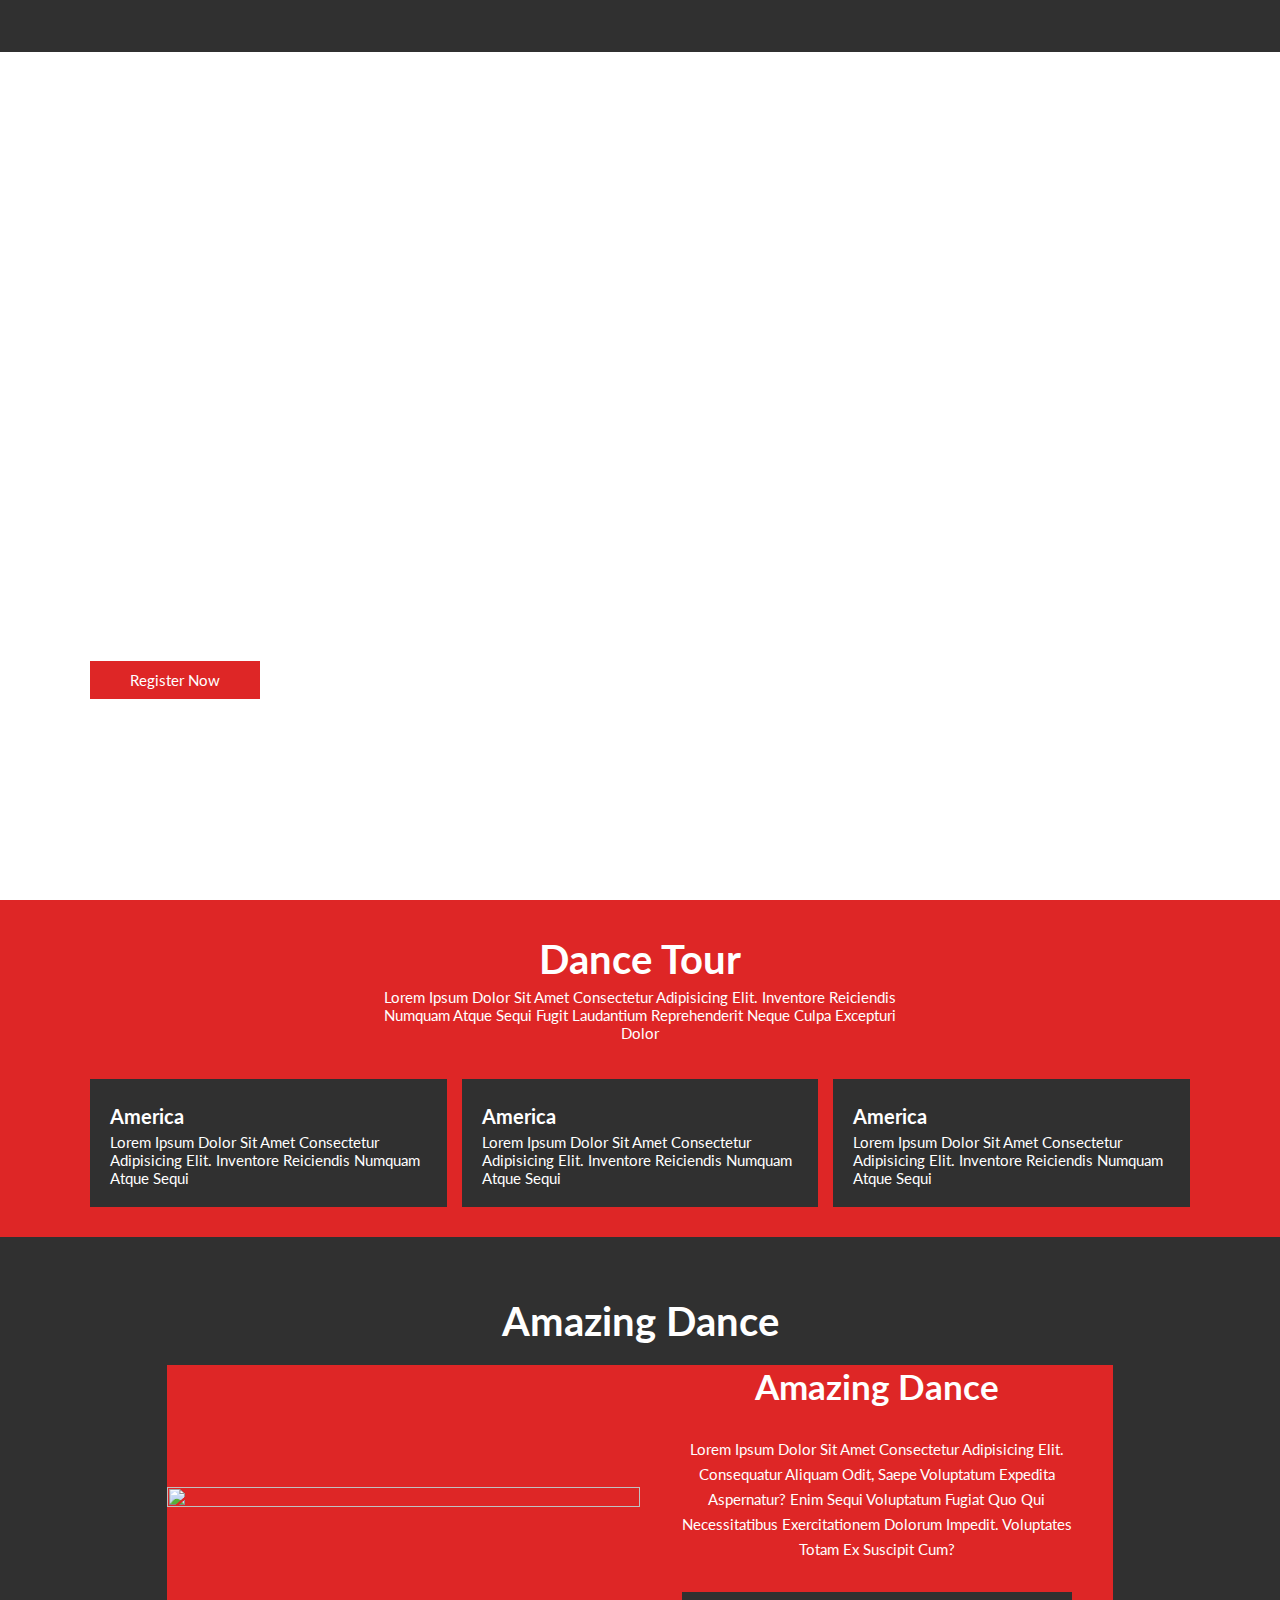
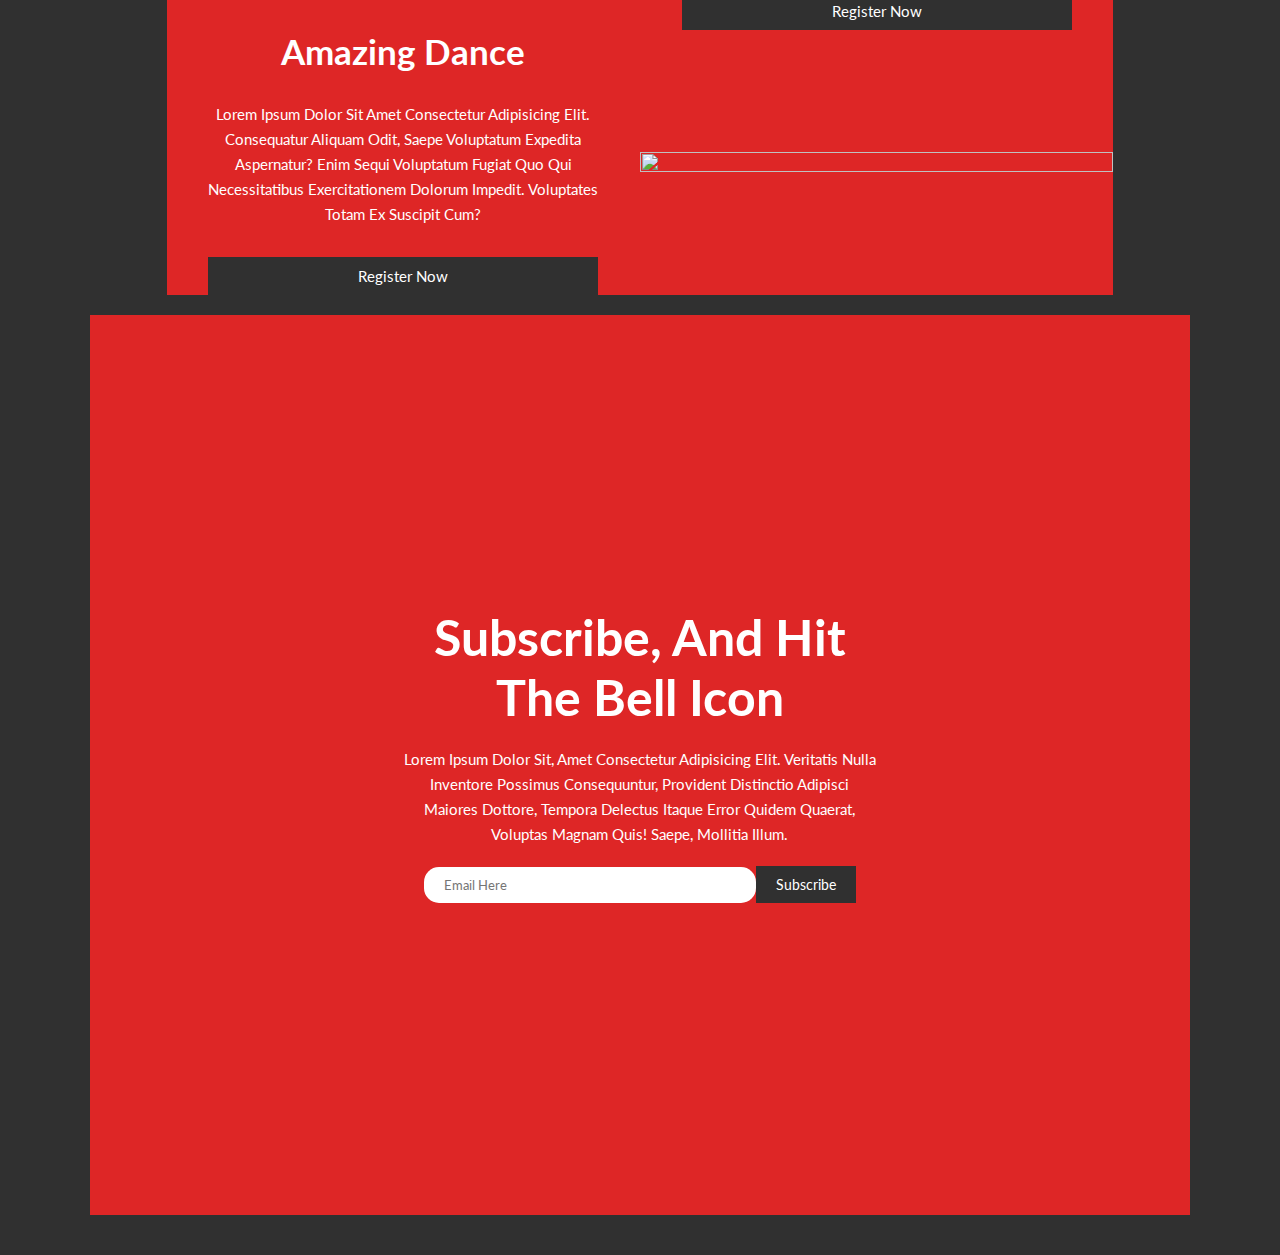
==== index.html @ e9ae22ab "Add files via upload" ====
<!DOCTYPE html>
<html lang="en">
<head>
    <meta charset="UTF-8">
    <meta http-equiv="X-UA-Compatible" content="IE=edge">
    <meta name="viewport" content="width=device-width, initial-scale=1.0">
    <link rel="stylesheet" href="style.css">
    <link rel="stylesheet" href="fontawesome-free-5.15.3-web/css/all.min.css">
</head>
<body>
   <header class="header">
       <a href="#"><img src="images/RedMapleLogo_Long.png" alt=""></a width="50" height="25">
       <nav class="navbar">
           <a href="#">home</a>
           <a href="#">dance</a>
           <a href="#">people</a>
           <a href="#">about</a>
           <a href="#">upcoming events</a>
           <a href="#">contact</a>
       </nav>
       <div class="icons">
           <div id="search-bar" class="fas fa-search"></div>
           <div id="menu-bar" class="fas fa-bars"></div>
       </div>

      <form action="" id="search-form">
          <input type="search" placeholder="search here">
      </form>
   </header>
   
<!-- main background -->

<div class="background-main">

    <div class="main-background-content">
        <h1>Welcome to Davis Red Maple Cultural Connection!</h1>
    <p>Lorem ipsum dolor sit amet consectetur adipisicing elit. Blanditiis accusantium modi magni quo optio ipsam at id maiores? Aliquam debitis deserunt fugit delectus maiores, neque cupiditate consequuntur error quibusdam nihil.</p>
    <a href="#">Register now</a>
    </div>
    
</div>


<!-- dance tour  -->


<div class="main-dance">

    <div class="dance-headings">
        <h1>Dance tour</h1>
    <p>Lorem ipsum dolor sit amet consectetur adipisicing elit. Inventore reiciendis numquam atque sequi fugit laudantium reprehenderit neque culpa excepturi dolor</p>
    </div>

<div class="mian-dance-inner">
    <div class="inner-dance">
        <img src="images/dance1.png" alt="">
        <div class="dance-content">
            <h2>America</h2>
            <p>Lorem ipsum dolor sit amet consectetur adipisicing elit. Inventore reiciendis numquam atque sequi</p>
        </div>
    </div>

    <div class="inner-dance">
        <img src="images/dance2.png" alt="">
        <div class="dance-content">
            <h2>America</h2>
            <p>Lorem ipsum dolor sit amet consectetur adipisicing elit. Inventore reiciendis numquam atque sequi</p>
        </div>
    </div>

    <div class="inner-dance">
        <img src="images/dance3.png" alt="">
        <div class="dance-content">
            <h2>America</h2>
            <p>Lorem ipsum dolor sit amet consectetur adipisicing elit. Inventore reiciendis numquam atque sequi</p>
        </div>
    </div>
</div>
</div>


<!-- pricing -->
<div id="price" class="main-pricing-container">


<!-- Amazing dance -->
<div class="amazing-dance">
    <h1>Amazing dance</h1>
    <div class="main-amazing">
        <div class="inner-amazing">
            <img src="images/amazing dance.png" alt="">
        </div>

        <div class="inner-amazing">
            <div class="amazing-content">
                <h1>Amazing dance</h1>
            <p>Lorem ipsum dolor sit amet consectetur adipisicing elit. Consequatur aliquam odit, saepe voluptatum expedita aspernatur? Enim sequi voluptatum fugiat quo qui necessitatibus exercitationem dolorum impedit. Voluptates totam ex suscipit cum?</p>
            <a href="#">Register now</a>
            </div>
            
        </div>
    </div>

    <div class="main-amazing">
    
        <div class="inner-amazing">
            <div class="amazing-content">
                <h1>Amazing dance</h1>
            <p>Lorem ipsum dolor sit amet consectetur adipisicing elit. Consequatur aliquam odit, saepe voluptatum expedita aspernatur? Enim sequi voluptatum fugiat quo qui necessitatibus exercitationem dolorum impedit. Voluptates totam ex suscipit cum?</p>
            <a href="#">Register now</a>
            </div>
            
        </div>
        <div class="inner-amazing">
            <img src="images/best dance.png" alt="">
        </div>
    </div>
</div>


<!-- subscribe us -->

<div class="subscribe">
    <div class="subscribe-content">
        <h1>Subscribe, and Hit the Bell Icon</h1>
        <p>Lorem ipsum dolor sit, amet consectetur adipisicing elit. Veritatis nulla inventore possimus consequuntur, provident distinctio adipisci maiores dottore, tempora delectus itaque error quidem quaerat, voluptas magnam quis! Saepe, mollitia illum.</p>
        <div class="myform">
            <input type="email" placeholder="email here"><span>Subscribe</span>
        </div>
    </div>
    
</div>


















    <script src="script.js"></script>
</body>
</html>
---- style.css ----
@import url('https://fonts.googleapis.com/css2?family=Lato:ital,wght@0,100;0,400;0,700;0,900;1,300;1,400&family=Montserrat:ital,wght@0,100;0,400;0,600;0,700;1,100&family=Roboto:wght@100;300;400;500;700&display=swap');
:root{
    --maincolor:#de2626;
    --seondcolor:#303030;
}
*{
    font-family: 'Lato', sans-serif;
    box-sizing: border-box;
    transition: all .2s linear;
    text-decoration: none;
    text-transform: capitalize;
    outline: none;
    margin: 0;
    padding: 0;
}
html{
    font-size: 62.5%;
    scroll-behavior: smooth;
    overflow-x: hidden;
}
::-webkit-scrollbar{
width: 10px;
}
::-webkit-scrollbar-track{
    background-color: var(--seondcolor);
}
::-webkit-scrollbar-thumb{
    
    background: var(--maincolor);
}
.header{
    position: fixed;
    top: 0;
    left: 0;
    right: 0;
    display: flex;
    justify-content: space-between;
    align-items: center;
    background: var(--seondcolor);
    padding: 2rem 7%;
    z-index: 100000;
    
}
.header img{
    width: 90px;
}
.icons div{
    margin-left: 1rem;
    font-size: 2rem;
    color: white;
    cursor: pointer;
}
.icons div:hover{
    color: var(--maincolor);
}
.navbar.active{
left: 0;
}
.navbar{
    position: absolute;
    top: 100%;
    left: -100%;
    right: 0;
    width: 100%;
    height: 100vh;
    background: var(--maincolor);
    text-align: center;
}
.navbar a{
    align-items: center;
    display: block;
    font-size: 35px;
    color: white;
    font-weight: bold;
    margin: 1.5rem;
    padding: 1rem;
}
.navbar a:hover{
    color: var(--seondcolor);
    letter-spacing: 3px;
}
form{
    position: absolute;
    top: -105%;
    right: 2rem;
    width: 50%;
}
form.active{
    top: 105%;
}
form input{
    padding: 1.5rem;
    width: 100%;
    background: var(--maincolor);
    border: 1px solid black;
    border-radius: 15px;
    color: white;
}
.background-main{
    background: url(images/WC\ Nationals_6259.jpeg);
    width: 100%;
    height: 100vh;

    background-repeat: no-repeat;
    background-size: cover;
    padding: 0 7%;
}
.main-background-content{
    position: absolute;
    top: 50%;
    width: 50%;
}
.main-background-content h1{
    color: white;
    font-size: 40px;
    font-weight: bolder;
    margin-bottom: 20px;
}
.main-background-content p{
    color: white;
    line-height: 2.5rem;
    font-size: 1.5rem;
    margin-bottom: 30px;
}
.main-background-content a{
    padding: 1rem 4rem;
    background: var(--maincolor);
    color: white;
    font-size: 1.5rem;
}
.main-background-content a:hover{
    letter-spacing: 5px;
    border-radius: 15px;
}
.main-dance{
    background: url(images/Shape.png) var(--maincolor);
 
    background-size: contain;
    background-repeat: no-repeat;
    padding: 3rem 7%;
}
.dance-headings{
    text-align: center;
    width: 50%;
    margin: 0 auto;
}
.dance-headings h1{
    color: white;
    font-size: 40px;
    padding: .5rem 0;
}
.dance-headings p{
    color: white;
    font-size: 1.5rem;
    margin-bottom: 25px;
}
.mian-dance-inner{
    display: flex;
    justify-content: center;
    align-items: center;
    flex-wrap: wrap;
    gap: 15px;
}
.inner-dance{
    flex: 1 1 300px;
}
.inner-dance img{
    width: 100%;
}
.inner-dance img:hover{
    transform: translateY(-20px);
}
.dance-content{
    width: 100%;
    padding: 2rem ;
    background: var(--seondcolor);
}
.dance-content h2{
    color: white;
    font-size: 2rem;
    padding: .5rem 0;
}
.dance-content p{
    color: white;
    font-size: 1.5rem;
}
.main-pricing-container{
    background: url(images/Shape.png) var(--seondcolor);
    background-repeat: no-repeat;
    padding: 4rem 7%;
}
.main-pricing-container h1{
    color: white;
    font-size: 40px;
    text-align: center;
    margin-bottom: 20px;
}
.main-price{
    display: flex;
    justify-content: center;
    align-items: center;
    flex-wrap: wrap;
    gap: 15px;
}
.inner-price{
    flex: 1 1 300px;
    background: var(--maincolor);
    padding: 4rem 1rem;
    text-align: center;
}
.inner-price i{
    color: white;
    font-size: 50px;
    padding: .5rem 0;
    cursor: pointer;
}
.inner-price i:hover{
    transform: scale(1.1);
}
.price-content h2{
    color: white;
    font-size: 30px;
}
.price-content p{
    font-size: 1.5rem;
    color: white;
    padding: 1rem 0;
    margin-bottom: 15px;
}
.inner-price a{
    padding: 1rem 3rem;
    background: var(--seondcolor);
    color: white;
    font-size: 1.5rem;
    width: 80%;
    display: block;
    margin: 0 auto;
}
.inner-price a:hover{
    letter-spacing: 3px;
    border-radius: 15px;
}
.amazing-dance{
 padding: 2rem 7%;   
 background: var(--seondcolor);
}
.amazing-dance h1{
    color: white;
    font-size: 40px;
    text-align: center;
    margin-bottom: 20px;
}
.main-amazing{
    display: flex;
    justify-content: center;
    align-items: center;
    flex-wrap: wrap;
  
    background: var(--maincolor);
}
.inner-amazing{
    flex: 1 1 45rem;
    height: 100%;
}
.inner-amazing img{
    width: 100%;
    height: 100%;
}
.amazing-content{
    padding: 0 2rem;
    text-align: center;
}
.amazing-content h1{
    color: white;
    font-size: 35px;
    margin-bottom: 30px;

}
.amazing-content p{
    color: white;
    font-size: 1.5rem;
    margin-bottom: 30px;
    line-height: 2.5rem;
}
.amazing-content a{
    display: block;
    width: 90%;
    background: var(--seondcolor);
    color: white;
    padding: 1rem 2rem;
    margin: 0 auto;
    font-size: 1.5rem;
}
.amazing-content a:hover{
    letter-spacing: 3px;
    border-radius: 15px;
}
.subscribe{
    background: url(images/subscribe.png) var(--maincolor);
    background-size: cover;
    background-repeat: no-repeat;
    width: 100%;
    height: 100vh;
    padding: 6rem 7%;
    display: flex;
    justify-content: center;
    align-items: center;
    text-align: center;
}
.subscribe-content{
    width: 50%;
}
.subscribe-content h1{
    color: white;
    font-size: 50px;

}
.subscribe-content p{
    color: white;
    font-size: 1.5rem;
    line-height: 2.5rem;
    margin-bottom: 20px;
}
.subscribe-content .myform{
    width: 100%;
}
.subscribe-content .myform input{
    width: 70%;
    padding: 1rem 2rem;
    border-radius: 15px;
    margin-bottom: 20px;
    border: 0;
}
.subscribe-content .myform span{
    padding: 1rem 2rem;
    background: var(--seondcolor);
    color: white;
    font-size: 1.4rem;
    cursor: pointer;
}
.subscribe-content .myform span:hover{
    letter-spacing: 3px;
}















@media (max-width:767px) {
    html{
        font-size: 50%;
    }
    .main-background-content p{
        margin-bottom: 20px;
    }

    .main-background-content{
        top: 40%;
        width: 80%;
        
    }
    .subscribe-content{
        width: 80%;
    }
}
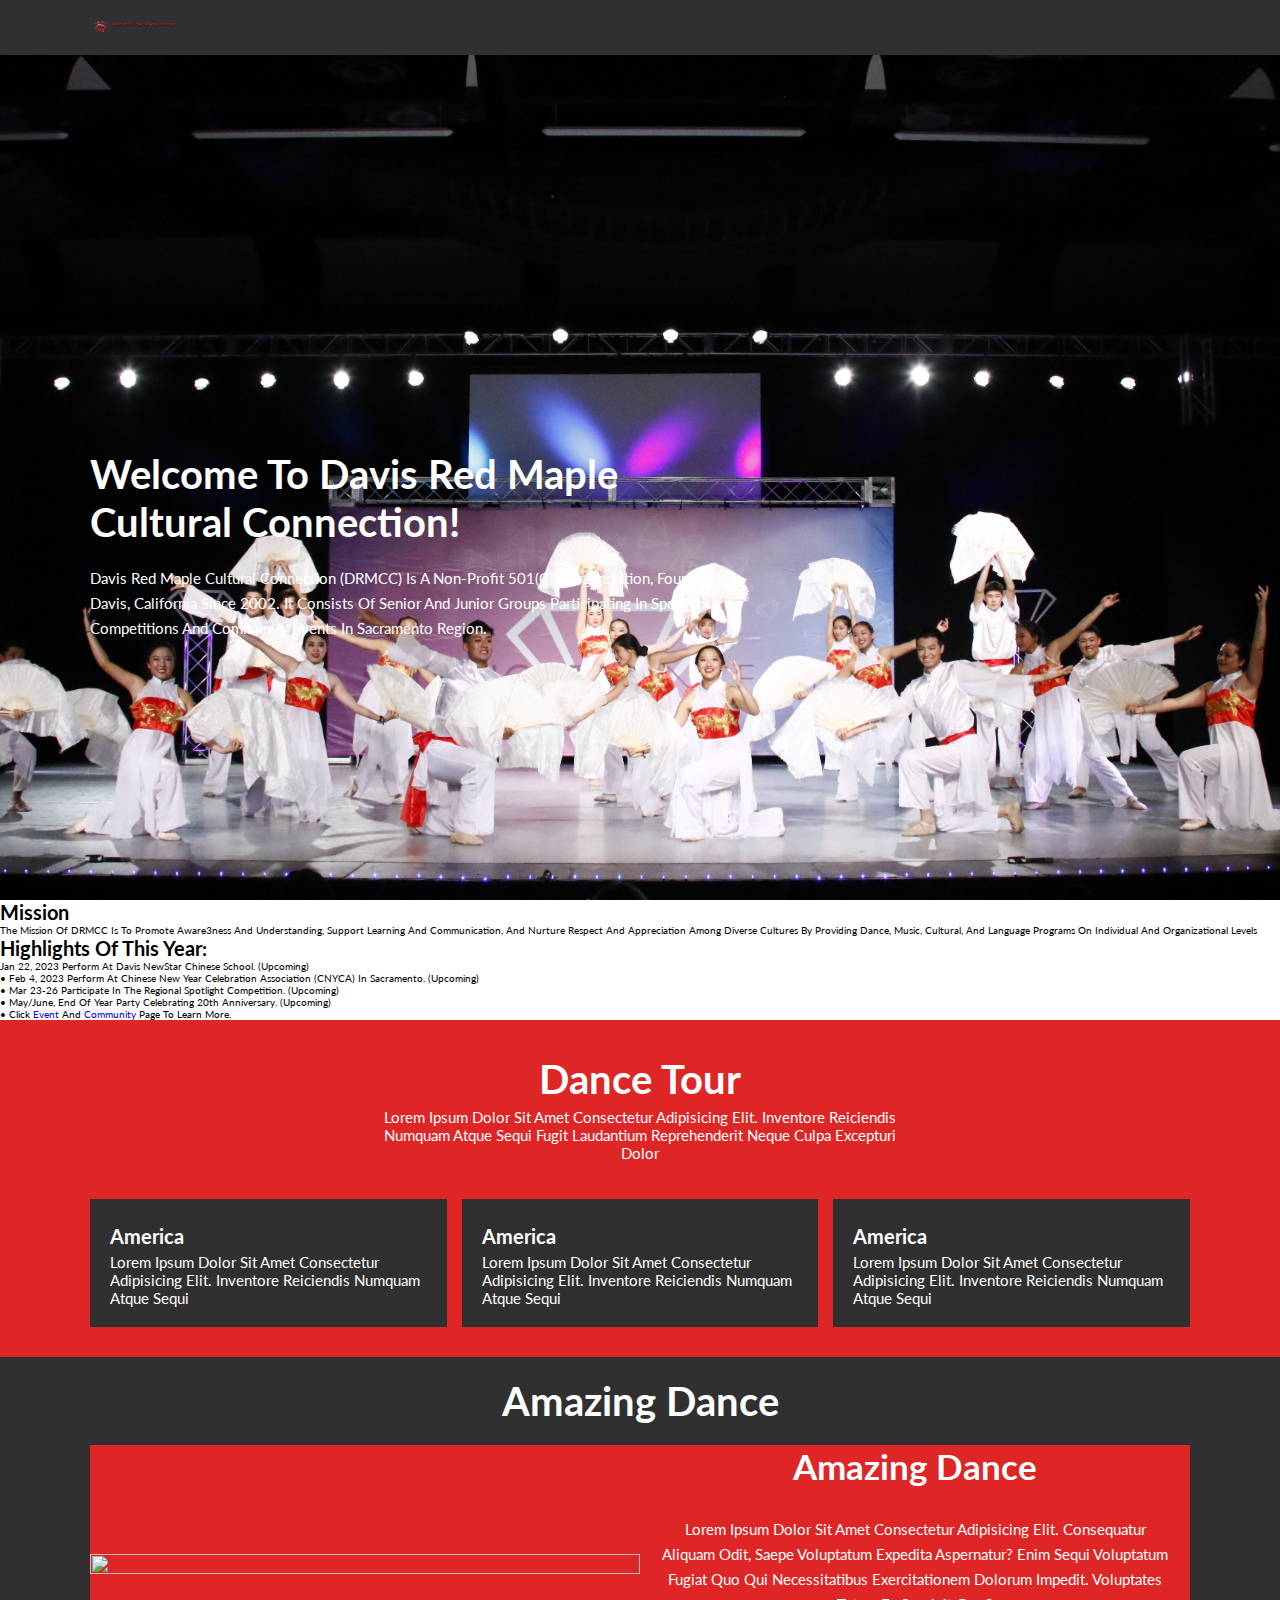
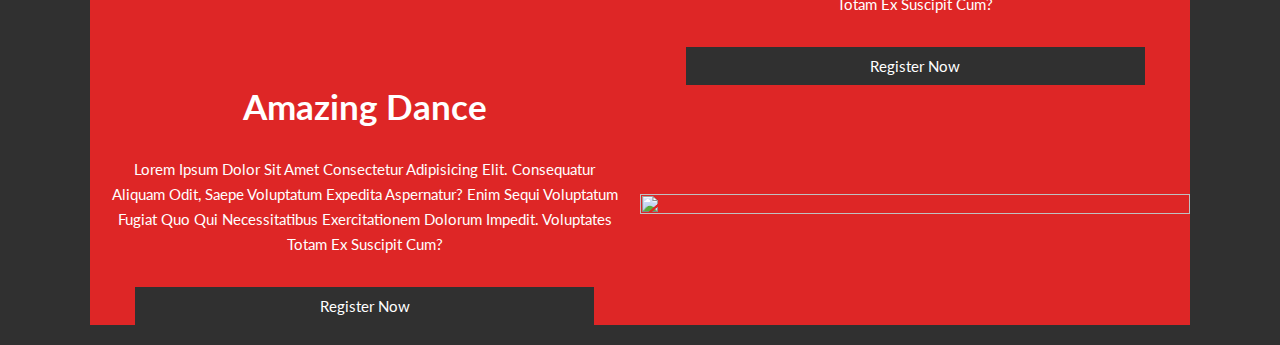
==== commit 95a360a4: "Add files via upload" ====
--- a/index.html
+++ b/index.html
@@ -12,11 +12,11 @@
        <a href="#"><img src="images/RedMapleLogo_Long.png" alt=""></a width="50" height="25">
        <nav class="navbar">
            <a href="#">home</a>
-           <a href="#">dance</a>
-           <a href="#">people</a>
-           <a href="#">about</a>
-           <a href="#">upcoming events</a>
-           <a href="#">contact</a>
+           <a href="people.html">people</a>
+           <a href="awards.html">awards</a>
+           <a href="about.html">about us</a>
+           <a href="events.html">upcoming events</a>
+           <a href="contact.html">contact</a>
        </nav>
        <div class="icons">
            <div id="search-bar" class="fas fa-search"></div>
@@ -34,10 +34,35 @@
 
     <div class="main-background-content">
         <h1>Welcome to Davis Red Maple Cultural Connection!</h1>
-    <p>Lorem ipsum dolor sit amet consectetur adipisicing elit. Blanditiis accusantium modi magni quo optio ipsam at id maiores? Aliquam debitis deserunt fugit delectus maiores, neque cupiditate consequuntur error quibusdam nihil.</p>
-    <a href="#">Register now</a>
+    <p>Davis Red Maple Cultural Connection (DRMCC) is a non-profit 501(c)3 organization, founded in Davis, California since 2002. It consists of Senior and Junior groups participating in Spotlight competitions and community events in Sacramento region.</p>
+
     </div>
     
+</div>
+
+
+<!-- mission-->
+
+<div class="mission">
+
+    <div class="mission-content">
+    <h1>Mission</h1>
+    <p>The Mission of DRMCC is to promote aware3ness and understanding, support learning and communication, and nurture respect and appreciation among diverse cultures by providing dance, music, cultural, and language programs on individual and organizational levels</p>
+    </div>
+</div>
+
+
+<!-- highlights-->
+
+<div class="highlights">
+    <div class="highlights-content">
+    <h1>Highlights of this Year:</h1>
+    <p>      Jan 22, 2023 perform at Davis NewStar Chinese School. (upcoming)<br>
+        •       Feb 4, 2023 perform at Chinese New Year Celebration Association (CNYCA) in Sacramento. (upcoming)<br>
+        •       Mar 23-26 participate in the Regional Spotlight Competition. (upcoming)<br>
+        •       May/June, End of Year Party celebrating 20th anniversary. (upcoming)<br>
+        •       Click <a href="events.html">Event</a> and <a href="community.html" to see more activities and contributions.>Community</a> page to learn more.</p>
+    </div>
 </div>
 
 
@@ -45,7 +70,7 @@
 
 
 <div class="main-dance">
-
+ 
     <div class="dance-headings">
         <h1>Dance tour</h1>
     <p>Lorem ipsum dolor sit amet consectetur adipisicing elit. Inventore reiciendis numquam atque sequi fugit laudantium reprehenderit neque culpa excepturi dolor</p>
@@ -77,10 +102,6 @@
     </div>
 </div>
 </div>
-
-
-<!-- pricing -->
-<div id="price" class="main-pricing-container">
 
 
 <!-- Amazing dance -->
@@ -117,37 +138,6 @@
     </div>
 </div>
 
-
-<!-- subscribe us -->
-
-<div class="subscribe">
-    <div class="subscribe-content">
-        <h1>Subscribe, and Hit the Bell Icon</h1>
-        <p>Lorem ipsum dolor sit, amet consectetur adipisicing elit. Veritatis nulla inventore possimus consequuntur, provident distinctio adipisci maiores dottore, tempora delectus itaque error quidem quaerat, voluptas magnam quis! Saepe, mollitia illum.</p>
-        <div class="myform">
-            <input type="email" placeholder="email here"><span>Subscribe</span>
-        </div>
-    </div>
-    
-</div>
-
-
-
-
-
-
-
-
-
-
-
-
-
-
-
-
-
-
     <script src="script.js"></script>
 </body>
 </html>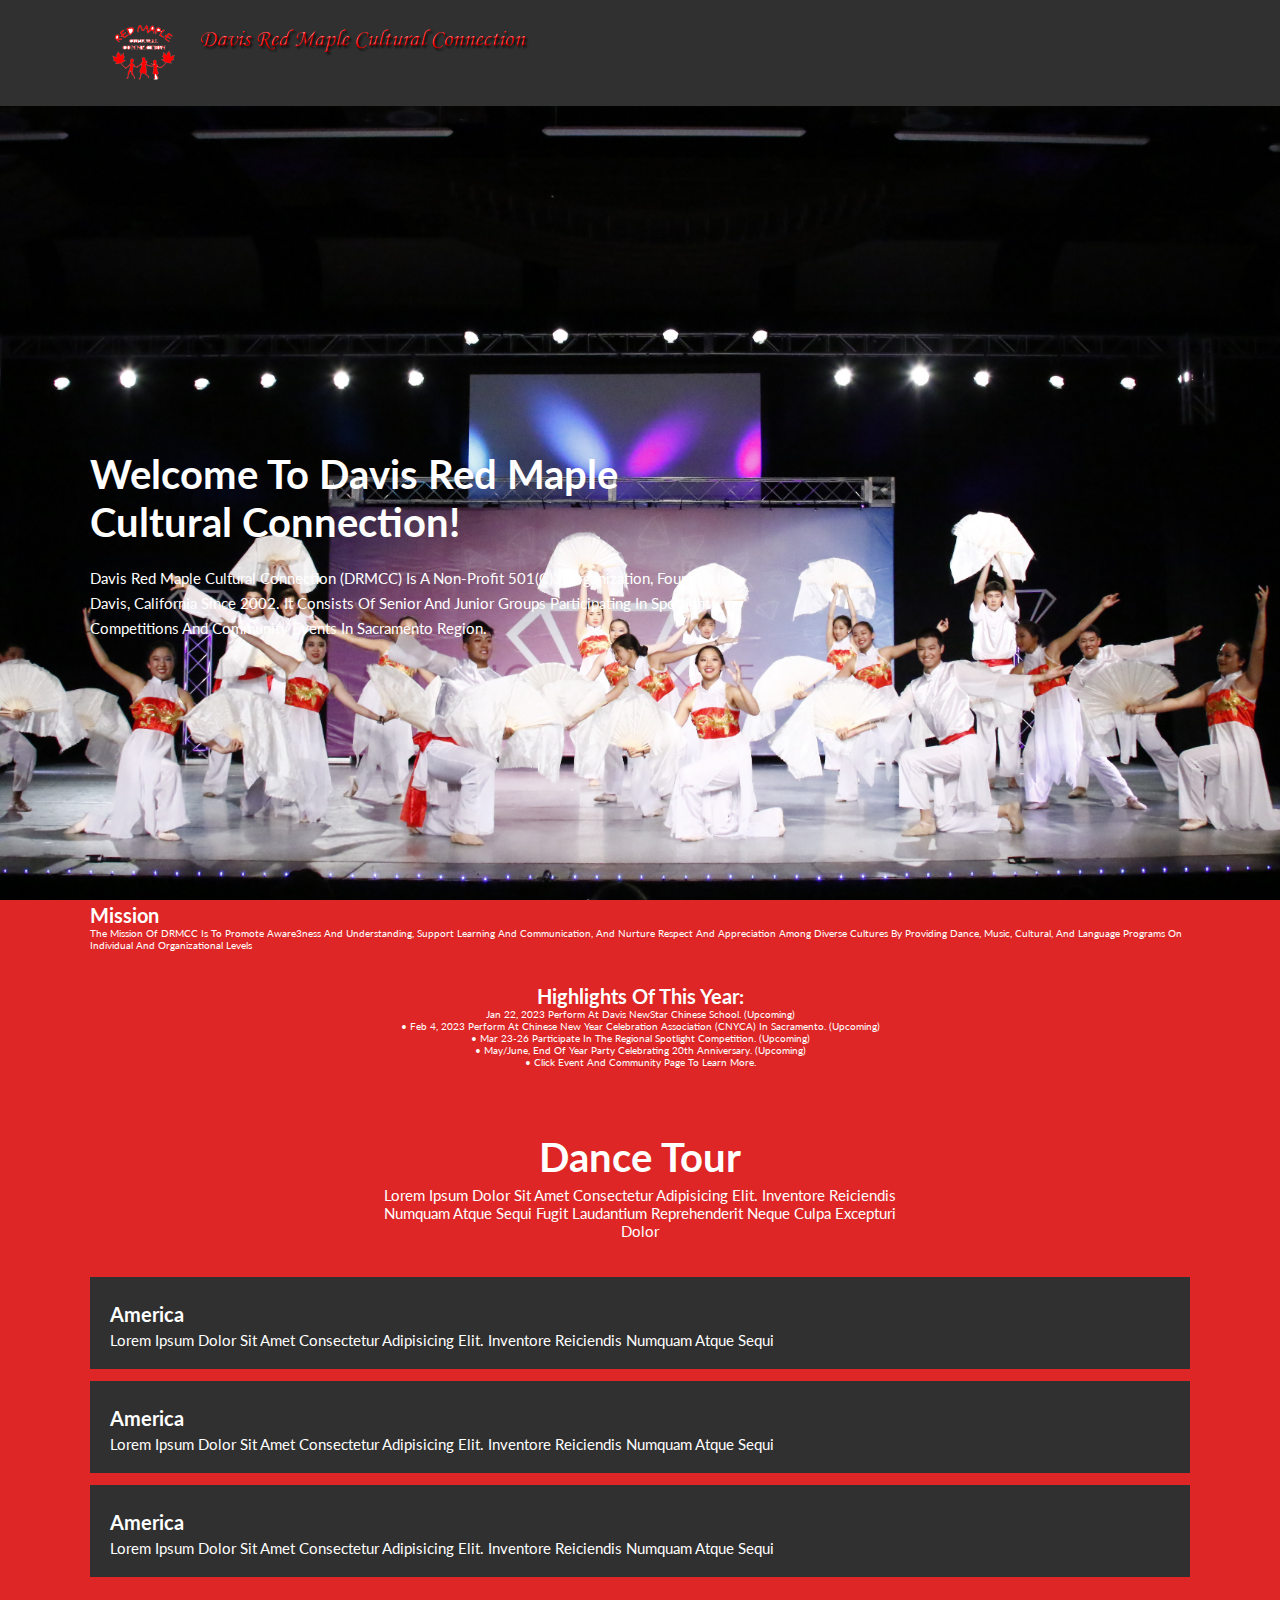
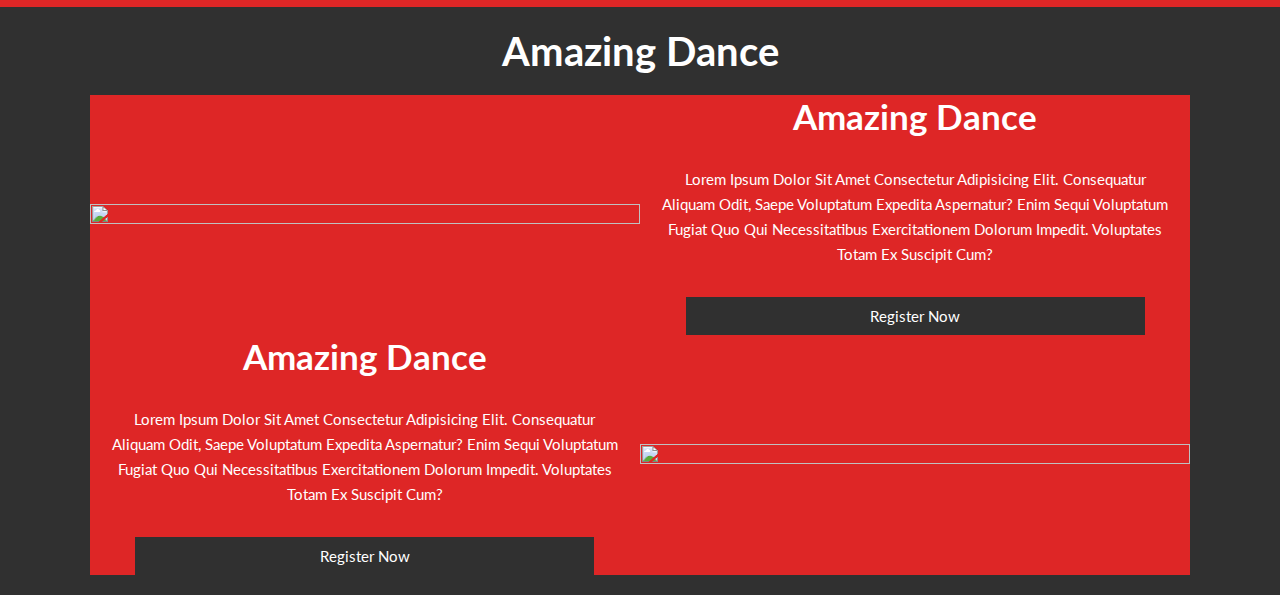
==== commit f9ef3bc6: "Add files via upload" ====
--- a/index.html
+++ b/index.html
@@ -33,6 +33,7 @@
 <div class="background-main">
 
     <div class="main-background-content">
+    
         <h1>Welcome to Davis Red Maple Cultural Connection!</h1>
     <p>Davis Red Maple Cultural Connection (DRMCC) is a non-profit 501(c)3 organization, founded in Davis, California since 2002. It consists of Senior and Junior groups participating in Spotlight competitions and community events in Sacramento region.</p>
 
--- a/style.css
+++ b/style.css
@@ -9,6 +9,7 @@
     transition: all .2s linear;
     text-decoration: none;
     text-transform: capitalize;
+    color: white;
     outline: none;
     margin: 0;
     padding: 0;
@@ -42,7 +43,8 @@
     
 }
 .header img{
-    width: 90px;
+    width: 50%;
+    height: 100%
 }
 .icons div{
     margin-left: 1rem;
@@ -54,14 +56,21 @@
     color: var(--maincolor);
 }
 .navbar.active{
-left: 0;
+    position: absolute;
+    top: 100%;
+    left: 70%;
+    right: 30%;
+    width: 30%;
+    height: 100vh;
+    background: var(--maincolor);
+    text-align: center;
 }
 .navbar{
     position: absolute;
     top: 100%;
-    left: -100%;
-    right: 0;
-    width: 100%;
+    left: 100%;
+    right: 30%;
+    width: 30%;
     height: 100vh;
     background: var(--maincolor);
     text-align: center;
@@ -132,10 +141,51 @@
     letter-spacing: 5px;
     border-radius: 15px;
 }
+
+.mission{
+    background: url(images/Alameda__3091.jpeg) var(--maincolor);
+
+    background-size: cover;
+    background-repeat: no-repeat;
+    padding: .3rem 7%;
+}
+
+.mission-background-content h1{
+    color: white;
+    line-height: 2.5rem;
+    font-size: 1.5rem;
+    margin-bottom: 400px;
+}
+
+.mission-headings{
+    text-align: center;
+    width: 100%;
+    height: 100%;
+    margin: 0 auto;
+}
+
+.dance-headings p{
+    color: white;
+}
+
+.highlights{
+    background: url(images/2018\ Spotlight\ Junior_2.jpeg) var(--maincolor);
+
+    background-size:cover;
+    background-repeat: no-repeat;
+    padding: 3rem 7%;
+}
+
+.highlights-content{
+    text-align: center;
+    width: 50%;
+    margin: 0 auto;
+}
+
 .main-dance{
     background: url(images/Shape.png) var(--maincolor);
  
-    background-size: contain;
+    background-size: cover;
     background-repeat: no-repeat;
     padding: 3rem 7%;
 }
@@ -154,7 +204,7 @@
     font-size: 1.5rem;
     margin-bottom: 25px;
 }
-.mian-dance-inner{
+.main-dance-inner{
     display: flex;
     justify-content: center;
     align-items: center;
@@ -295,7 +345,7 @@
     letter-spacing: 3px;
     border-radius: 15px;
 }
-.subscribe{
+.contactinfo{
     background: url(images/subscribe.png) var(--maincolor);
     background-size: cover;
     background-repeat: no-repeat;
@@ -307,38 +357,38 @@
     align-items: center;
     text-align: center;
 }
-.subscribe-content{
-    width: 50%;
-}
-.subscribe-content h1{
-    color: white;
-    font-size: 50px;
-
-}
-.subscribe-content p{
+.contactinfo-content{
+    width: 50%;
+}
+.contactinfo-content h1{
+    color: white;
+    font-size: 25%;
+
+}
+.contactinfo-content p{
     color: white;
     font-size: 1.5rem;
     line-height: 2.5rem;
     margin-bottom: 20px;
 }
-.subscribe-content .myform{
-    width: 100%;
-}
-.subscribe-content .myform input{
+.contactinfo-content .myform{
+    width: 100%;
+}
+.contactinfo-content .myform input{
     width: 70%;
     padding: 1rem 2rem;
     border-radius: 15px;
     margin-bottom: 20px;
     border: 0;
 }
-.subscribe-content .myform span{
+.contactinfo-content .myform span{
     padding: 1rem 2rem;
     background: var(--seondcolor);
     color: white;
     font-size: 1.4rem;
     cursor: pointer;
 }
-.subscribe-content .myform span:hover{
+.contactinfo-content .myform span:hover{
     letter-spacing: 3px;
 }
 
